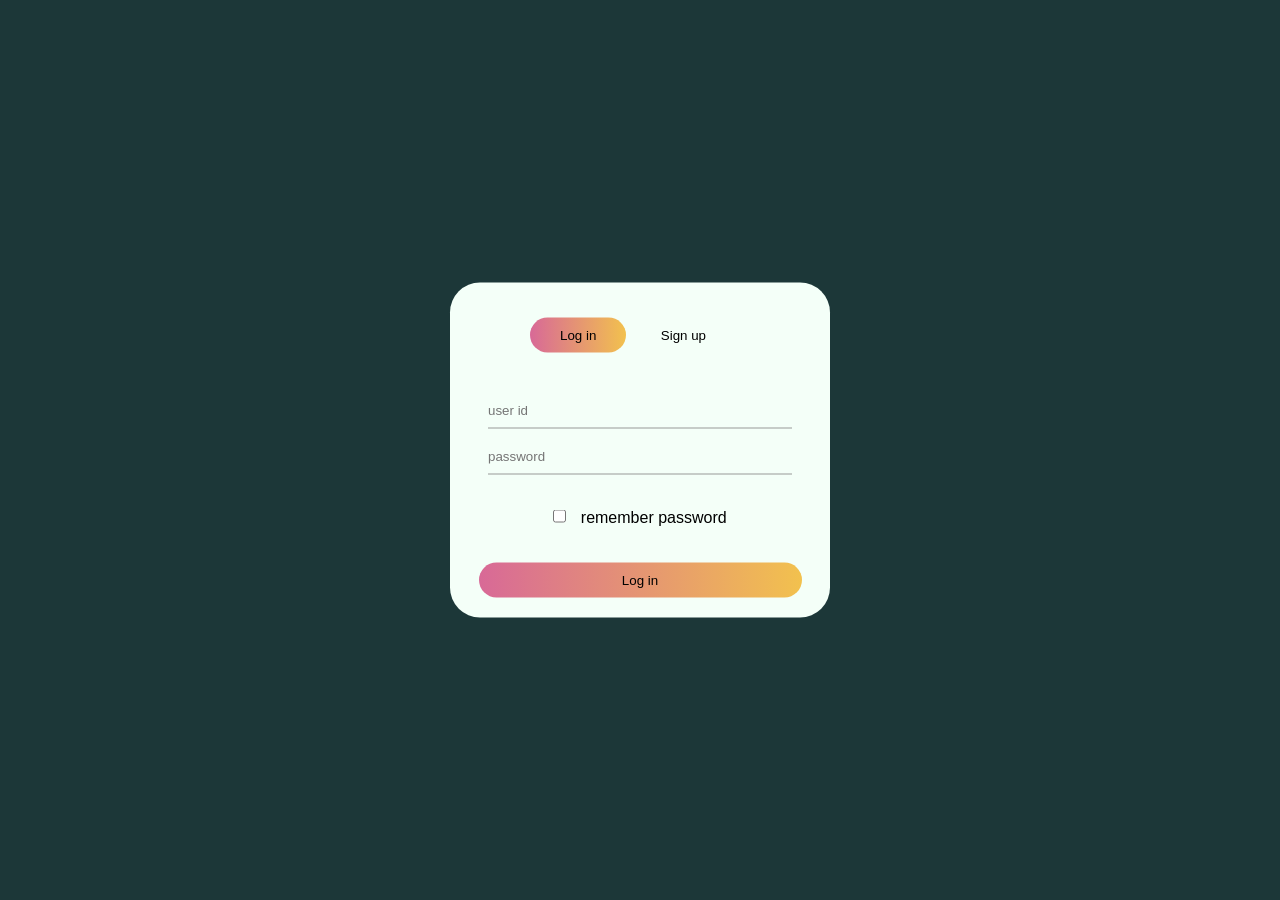
==== server/public/index.html @ f3ea3b63 "added" ====
<html>
<head>
    <title>Scrap Out</title>
    <link rel="stylesheet" type="text/css" href="login.css">
</head>
<body>
  <div class="bg">
    <div class="formbox">
      <div class="button-box">
        <button id="login-toggle-btn" style="background:linear-gradient(to right, #D86997,#F2C14E) ;">Log in</button>
        <button id="signup-toggle-btn">Sign up</button>
      </div>
      <div class="form-container">
        <form id="login" class="input-group">
          <input class="input-field" id="user-id" placeholder="user id" required>
          <input type="password" class="input-field" id="password" autocomplete="off" placeholder="password" required>
          <div class="remember-container">
            <input type="checkbox" class="check-box">
            <span>remember password</span>
          </div> 
          <button id="login-button">Log in</button>
        </form>
        <form id="sign-up" class="input-group" style="display:none">
          <input class="input-field" id="signup-user-id" placeholder="user id" required>
          <input type="text" class="input-field" id="name" placeholder="name">
          <input type="email" class="input-field" id="email"placeholder="email id" required>
          <input type="text" class="input-field" id="phone" placeholder="phone number">
          <input type="text" class="input-field" id="address" placeholder="address">
          <input type="password" class="input-field" placeholder="password" id="signup-password" autocomplete="off" required > 
          <input type="password" class="input-field" id="confirm" placeholder="confirm password">  
          <button id="signup-button">register</button>
        </form>  
      </div>     
    </div>      
  </div>
  <script src="login.js"></script>
</body>
</html>
---- server/public/login.css ----
*{
  margin:0;
  padding:0;
  font-family: sans-serif;
}
.bg{
  height:100%;
  width:100%;
  background-color: #1C3738; 
  position: absolute;
}
.formbox{
  width:380px;
  height:fit-content;
  position: absolute;
  top: 50%;
  left:50%;
  transform: translate(-50%, -50%);
  background:#F4FFF8 ;
  overflow: hidden;
  border-radius: 30px;

  /*opacity: 0.1;*/
}
.button-box{
  width: 220px;
  margin: 35px auto;
  position: relative;
 /* box-shadow: 0 0 20px 9px #1C3738;*/
  border-radius: 30px;

}
#login-toggle-btn,
#signup-toggle-btn{
  padding: 10px 30px;
  background:transparent ;
  border: 0;
  outline: none;
  position: relative;
  border-radius: 30px;
}

/*#btn{
  top: 0;
  left: 0;
  position: absolute;
  width: 110px;
  height: 100%;
  background: linear-gradient(to right, #D86997,#F2C14E);
  border-radius: 30px;
  transition: .5s;
}*/

form{
  display: flex;
  flex-direction: column;
  justify-content: center;
  align-items: center;
}


.input-field{
  width: 80%;
  padding: 10px 0;
  margin: 5px 0;
  border-left: 0;
  border-right: 0;
  border-top: 0;
  border-bottom: 1px solid #999;
  outline: none;
  background: transparent;
}

#login-button,
#signup-button{
  width: 85%;
  padding: 10px 30px;
  display: block;
  margin:auto;
  background: linear-gradient(to right, #D86997,#F2C14E);
  border: 0;
  outline:none;
  border-radius: 30px;
  margin:10px 20px 20px 20px;
}
.check-box{
  margin: 30px 10px 30px 0;
}
.span{
  color: #1C3738;
  font-size: 12px;
  bottom: 68px;
  position: absolute;
}
#login{
  left: 50px;
}
#sign-up{
  left: 450px;
}
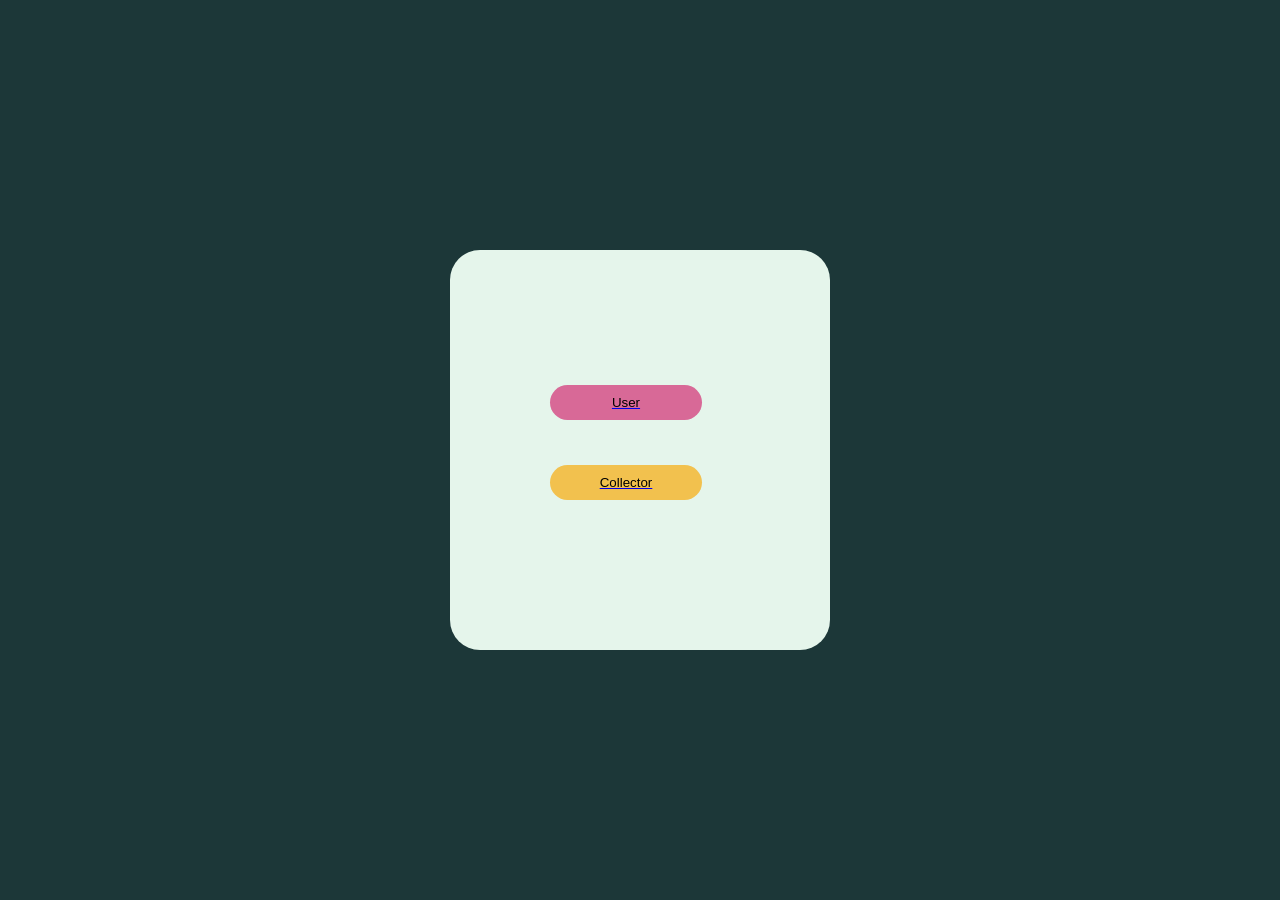
==== commit b362612f: "updated everything to folders" ====
--- a/server/public/index.html
+++ b/server/public/index.html
@@ -1,38 +1,20 @@
 <html>
-<head>
-    <title>Scrap Out</title>
-    <link rel="stylesheet" type="text/css" href="login.css">
-</head>
-<body>
-  <div class="bg">
-    <div class="formbox">
-      <div class="button-box">
-        <button id="login-toggle-btn" style="background:linear-gradient(to right, #D86997,#F2C14E) ;">Log in</button>
-        <button id="signup-toggle-btn">Sign up</button>
-      </div>
-      <div class="form-container">
-        <form id="login" class="input-group">
-          <input class="input-field" id="user-id" placeholder="user id" required>
-          <input type="password" class="input-field" id="password" autocomplete="off" placeholder="password" required>
-          <div class="remember-container">
-            <input type="checkbox" class="check-box">
-            <span>remember password</span>
-          </div> 
-          <button id="login-button">Log in</button>
-        </form>
-        <form id="sign-up" class="input-group" style="display:none">
-          <input class="input-field" id="signup-user-id" placeholder="user id" required>
-          <input type="text" class="input-field" id="name" placeholder="name">
-          <input type="email" class="input-field" id="email"placeholder="email id" required>
-          <input type="text" class="input-field" id="phone" placeholder="phone number">
-          <input type="text" class="input-field" id="address" placeholder="address">
-          <input type="password" class="input-field" placeholder="password" id="signup-password" autocomplete="off" required > 
-          <input type="password" class="input-field" id="confirm" placeholder="confirm password">  
-          <button id="signup-button">register</button>
-        </form>  
-      </div>     
-    </div>      
-  </div>
-  <script src="login.js"></script>
-</body>
+    <head>
+        <title>Scrap Out</title>
+        <link rel="stylesheet" type="text/css" href="firstpage.css">
+    </head>
+    <body>
+        <div class="bg">
+            <div class="formbox">
+                <div class="button-box">
+                    <a href="login.html">
+                      <button type="submit" class="usubmit-btn">User</button>
+                    </a>
+                    <a href="clogin.html">
+                      <button type="submit" class="csubmit-btn">Collector</button>
+                    </a>
+                </div>
+            </div>
+        </div>
+    </body>
 </html>
--- a/server/public/firstpage.css
+++ b/server/public/firstpage.css
@@ -0,0 +1,55 @@
+*{
+  margin:0;
+  padding:0;
+  font-family: sans-serif;
+}
+.bg{
+  height:100%;
+  width:100%;
+  background-color: #1C3738; 
+  position: absolute;
+}
+.formbox{
+  width:380px;
+  height:400px;
+  position: absolute;
+  top: 50%;
+  left:50%;
+  transform: translate(-50%, -50%);
+  
+  background-color: rgb(229, 245, 235); 
+  border-radius: 30px;
+}
+.button-box{
+  width:380px;
+  height:400px;
+
+
+ /* box-shadow: 0 0 20px 9px #1C3738;*/
+  border-radius: 30px;
+  
+}
+.usubmit-btn{
+  width: 40%;
+  padding: 10px 30px;
+  display: block;
+  position: center;
+  border:0;
+  
+  margin: 135px 100px 45px 100px;
+  background:  #D86997;
+  outline:none;
+  border-radius: 30px;
+
+}
+.csubmit-btn{
+  width: 40%;
+  padding: 10px 30px;
+  display: block;
+  margin: 45px 100px 135px 100px;
+  background: #F2C14E;
+  border: 0;
+  outline:none;
+  border-radius: 30px;
+
+}
